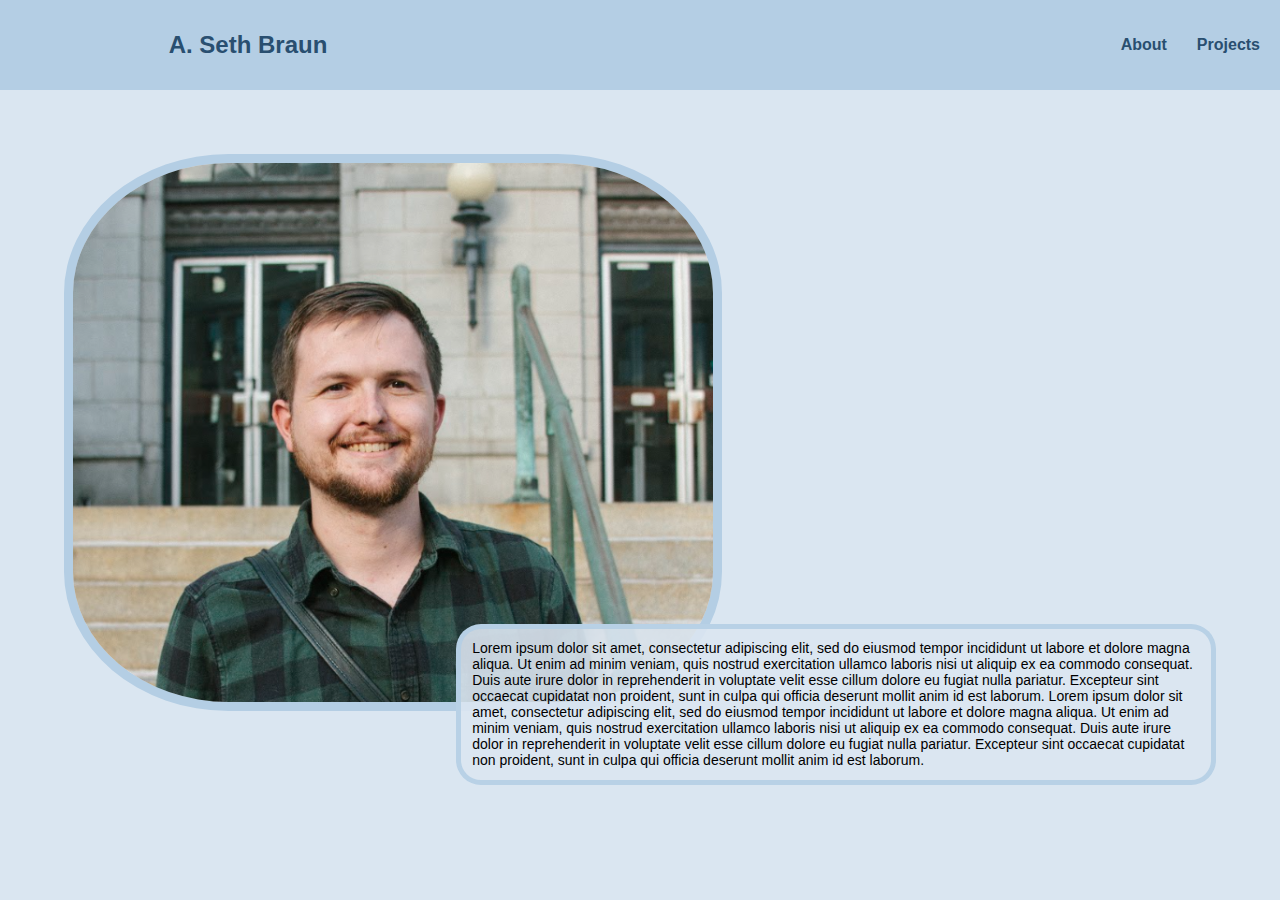
==== index.html @ 4609324b "Single-page Working Prototype" ====
<!DOCTYPE html>
<html lang="en">
<head>
    <meta charset="UTF-8">
    <meta http-equiv="X-UA-Compatible" content="IE=edge">
    <meta name="viewport" content="width=device-width, initial-scale=1.0">
    <link href="./Resources/css/index.css" rel="stylesheet" type="text/css">
    <title>A. Seth Braun</title>
</head>
<body class="flex-container">
    <header>
        <h1>A. Seth Braun</h1>
        <ul>
            <li><a>About</a></li>
            <li><a>Projects</a></li>
        </ul>
    </header>
    <div class="scroll-container">
        <main>
            <div class="profile">
                <img src="./Resources/img/profPic.PNG" alt="Picture of Seth"/>
                <span>
                    Lorem ipsum dolor sit amet, consectetur adipiscing elit, 
                    sed do eiusmod tempor incididunt ut labore et dolore magna aliqua. 
                    Ut enim ad minim veniam, quis nostrud exercitation ullamco laboris 
                    nisi ut aliquip ex ea commodo consequat. Duis aute irure dolor in 
                    reprehenderit in voluptate velit esse cillum dolore eu fugiat nulla 
                    pariatur. Excepteur sint occaecat cupidatat non proident, sunt in 
                    culpa qui officia deserunt mollit anim id est laborum.

                    Lorem ipsum dolor sit amet, consectetur adipiscing elit, 
                    sed do eiusmod tempor incididunt ut labore et dolore magna aliqua. 
                    Ut enim ad minim veniam, quis nostrud exercitation ullamco laboris 
                    nisi ut aliquip ex ea commodo consequat. Duis aute irure dolor in 
                    reprehenderit in voluptate velit esse cillum dolore eu fugiat nulla 
                    pariatur. Excepteur sint occaecat cupidatat non proident, sunt in 
                    culpa qui officia deserunt mollit anim id est laborum.
                </span>
            </div>
        </main>
        <footer>
            <ul class="footerinfo">
                <li><a>asethbraun@gmail.com</a></li>
                <li><a>©2022 Allen Seth Braun</a></li>
            </ul>
        </footer>
    </div>
</body>
</html>
---- Resources/css/index.css ----
*{
    font-family: Arial, Helvetica, sans-serif;
    margin: 0px;
    padding: 0px;
}

html{
    width: 100vw;
}

body{
    flex-direction: column;
    overflow: hidden;
    height: 100vh;
}

header{
    display: flex;
    flex: 1 0 auto;
    align-items: center;
    height: 10vh;
    width: 100%;
    background-color: hsla(208, 47%, 80%);
    color: hsl(208, 47%, 30%);
    text-align: center;
    box-sizing: border-box;
    padding: 5px;
}

header h1{
    flex: 1 0 auto;
    margin: 0 10px;
    font-weight: 750;
    font-size: 1.5rem;
}

header ul{
    flex: 2 0 auto;
    display: flex;
    justify-content: flex-end;
}

header li{
    list-style-type: none;
    padding: 10px;
    font-size: 1rem;
    margin: 5px;
    border-radius: 10px;
    font-weight: 750;
}

header li:hover{
    background-color: hsl(208, 47%, 40%);
    color: hsl(208, 47%, 80%);
}

.scroll-container{
    height: 90vh;
    flex: 1 1 auto;
    overflow-y: auto;
    flex-direction: column;
}

main{
    width: 100%;
    /*position: relative;
    display: block;*/
    /*margin-top: 150px;*/
}

.profile{
    background-color: hsl(208, 47%, 90%);
    padding: 5%;
    width: 100%;
    box-sizing: border-box;
    height: 1000px;
}

.profile img{
    float: left;
    clear: none;
    display: block;
    border: 1vh hsl(208, 47%, 80%) solid;
    border-radius: 25%;
    width: 50vw;
    height: auto;
    margin-left: auto;
    margin-right: auto;
}

.profile span{
    float: right;
    clear: right;
    position: relative;
    overflow: scroll;
    box-sizing: border-box;
    padding: 1%;
    top: -10%;
    width: 66%;
    margin-top: 0%;
    font-size: 0.875rem;
    background-color: hsl(208, 47%, 90%, 90%);
    border: 5px solid hsla(208, 47%, 80%, 90%);
    border-radius: 25px;
}

footer{
    display: flex;
    height: auto;
    width: 100%;
}

.footerinfo{
    background-color: hsla(208, 47%, 70%);
    flex: 1 1 0%;
    display: flex;
    flex-flow: row wrap;
    text-align: center;
    align-items: center;
}

.footerinfo li{
    flex: 1 0 0;
    list-style-type: none;
    padding: 10px;
    font-size: 1rem;
    width: 20vw;
    margin: 5px;
    border-radius: 10px;
}
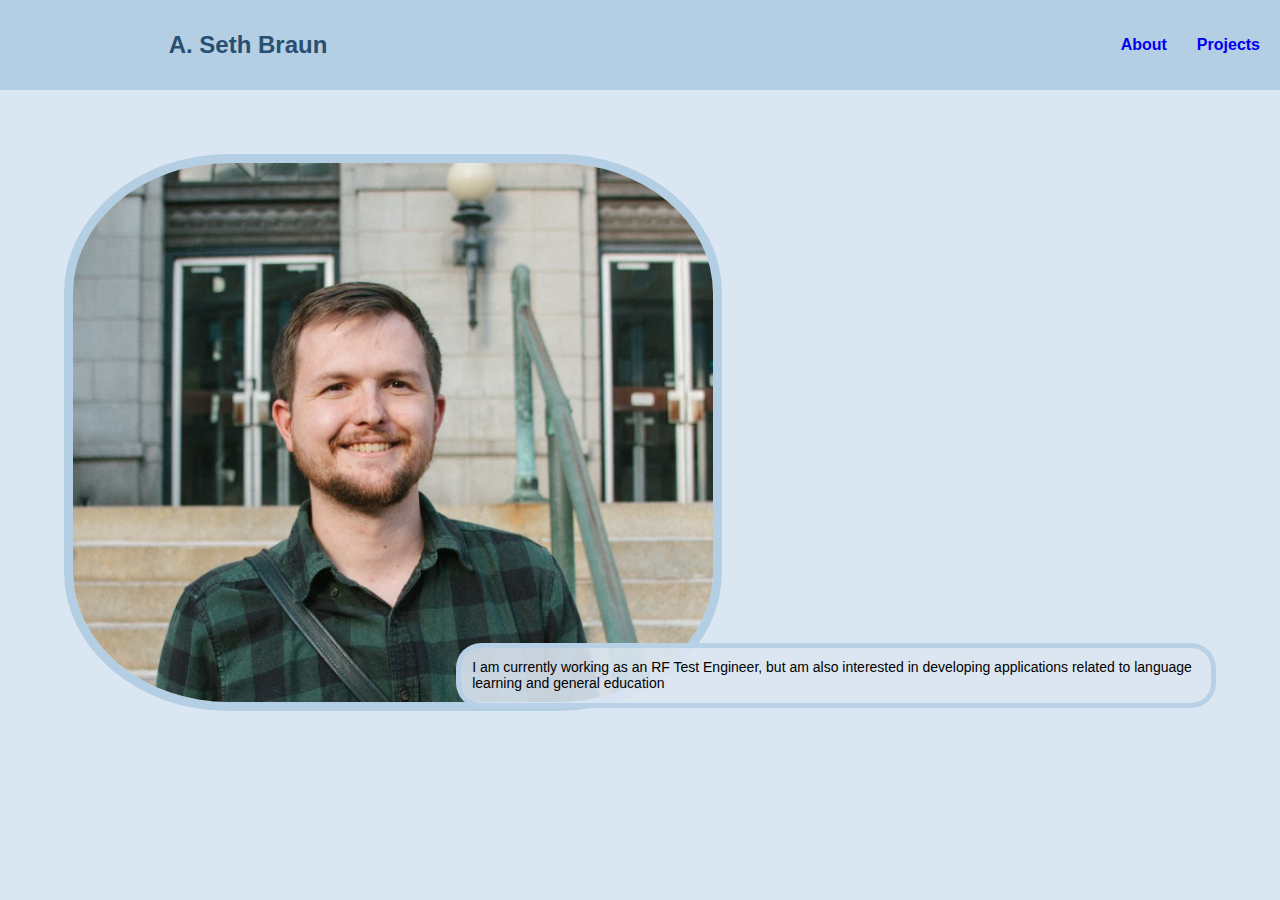
==== commit 3ca1465c: "Fixed scrolling problem on mobile" ====
--- a/index.html
+++ b/index.html
@@ -11,8 +11,8 @@
     <header>
         <h1>A. Seth Braun</h1>
         <ul>
-            <li><a>About</a></li>
-            <li><a>Projects</a></li>
+            <li><a href="./about.html">About</a></li>
+            <li><a href = "./projects.html">Projects</a></li>
         </ul>
     </header>
     <div class="scroll-container">
@@ -20,21 +20,9 @@
             <div class="profile">
                 <img src="./Resources/img/profPic.PNG" alt="Picture of Seth"/>
                 <span>
-                    Lorem ipsum dolor sit amet, consectetur adipiscing elit, 
-                    sed do eiusmod tempor incididunt ut labore et dolore magna aliqua. 
-                    Ut enim ad minim veniam, quis nostrud exercitation ullamco laboris 
-                    nisi ut aliquip ex ea commodo consequat. Duis aute irure dolor in 
-                    reprehenderit in voluptate velit esse cillum dolore eu fugiat nulla 
-                    pariatur. Excepteur sint occaecat cupidatat non proident, sunt in 
-                    culpa qui officia deserunt mollit anim id est laborum.
-
-                    Lorem ipsum dolor sit amet, consectetur adipiscing elit, 
-                    sed do eiusmod tempor incididunt ut labore et dolore magna aliqua. 
-                    Ut enim ad minim veniam, quis nostrud exercitation ullamco laboris 
-                    nisi ut aliquip ex ea commodo consequat. Duis aute irure dolor in 
-                    reprehenderit in voluptate velit esse cillum dolore eu fugiat nulla 
-                    pariatur. Excepteur sint occaecat cupidatat non proident, sunt in 
-                    culpa qui officia deserunt mollit anim id est laborum.
+                    I am currently working as an RF Test Engineer, 
+                    but am also interested in developing applications related 
+                    to language learning and general education 
                 </span>
             </div>
         </main>
--- a/Resources/css/index.css
+++ b/Resources/css/index.css
@@ -2,6 +2,14 @@
     font-family: Arial, Helvetica, sans-serif;
     margin: 0px;
     padding: 0px;
+}
+
+a:link { 
+    text-decoration: none;
+}
+
+a:visited{
+    color: hsl(208, 47%, 30%);
 }
 
 html{
@@ -10,13 +18,14 @@
 
 body{
     flex-direction: column;
-    overflow: hidden;
+    /*overflow: hidden;*/
     height: 100vh;
 }
 
 header{
     display: flex;
     flex: 1 0 auto;
+    position: sticky;
     align-items: center;
     height: 10vh;
     width: 100%;
@@ -63,18 +72,19 @@
 
 main{
     width: 100%;
-    /*position: relative;
-    display: block;*/
-    /*margin-top: 150px;*/
+    background-color: hsl(208, 47%, 90%);
+    height: 100%;
 }
+
 
 .profile{
     background-color: hsl(208, 47%, 90%);
     padding: 5%;
     width: 100%;
     box-sizing: border-box;
-    height: 1000px;
-}
+    height: 100%;
+}    
+
 
 .profile img{
     float: left;
@@ -92,7 +102,7 @@
     float: right;
     clear: right;
     position: relative;
-    overflow: scroll;
+    /*overflow: scroll;*/
     box-sizing: border-box;
     padding: 1%;
     top: -10%;
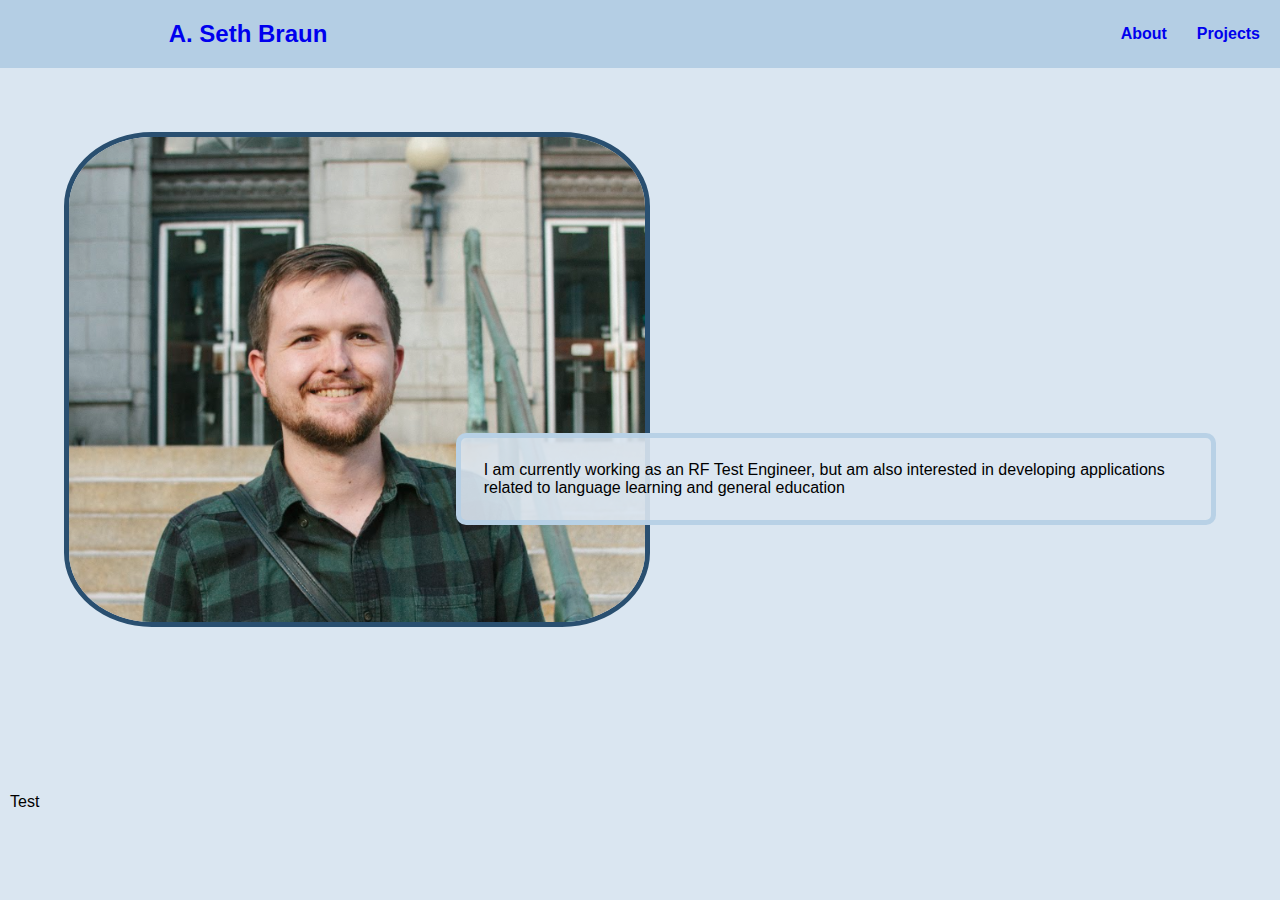
==== commit 10cfd2a6: "Updated Anchor styling and added anchor to heading to return to index\" ====
--- a/index.html
+++ b/index.html
@@ -9,7 +9,7 @@
 </head>
 <body class="flex-container">
     <header>
-        <h1>A. Seth Braun</h1>
+        <h1><a href="./index.html">A. Seth Braun</a></h1>
         <ul>
             <li><a href="./about.html">About</a></li>
             <li><a href = "./projects.html">Projects</a></li>
@@ -25,11 +25,18 @@
                     to language learning and general education 
                 </span>
             </div>
+            <div class="content">
+                Test
+            </div>
         </main>
         <footer>
             <ul class="footerinfo">
                 <li><a>asethbraun@gmail.com</a></li>
-                <li><a>©2022 Allen Seth Braun</a></li>
+                <li><a>©
+                    <script>
+                        document.write(/\d{4/.exec(Date())[0])
+                    </script>
+                    2022 Allen Seth Braun</a></li>
             </ul>
         </footer>
     </div>
--- a/Resources/css/index.css
+++ b/Resources/css/index.css
@@ -8,8 +8,8 @@
     text-decoration: none;
 }
 
-a:visited{
-    color: hsl(208, 47%, 30%);
+a:visited, a:hover{
+    color: inherit;
 }
 
 html{
@@ -18,8 +18,8 @@
 
 body{
     flex-direction: column;
-    /*overflow: hidden;*/
     height: 100vh;
+    display: flex;
 }
 
 header{
@@ -27,7 +27,7 @@
     flex: 1 0 auto;
     position: sticky;
     align-items: center;
-    height: 10vh;
+    height: 5vh;
     width: 100%;
     background-color: hsla(208, 47%, 80%);
     color: hsl(208, 47%, 30%);
@@ -71,18 +71,21 @@
 }
 
 main{
+    flex: 1 1 0;
     width: 100%;
     background-color: hsl(208, 47%, 90%);
     height: 100%;
+    display: flex;
+    flex-direction: column;
 }
 
 
 .profile{
+    flex: 1 1 0;
     background-color: hsl(208, 47%, 90%);
     padding: 5%;
     width: 100%;
     box-sizing: border-box;
-    height: 100%;
 }    
 
 
@@ -90,34 +93,40 @@
     float: left;
     clear: none;
     display: block;
-    border: 1vh hsl(208, 47%, 80%) solid;
-    border-radius: 25%;
-    width: 50vw;
+    border: 5px hsl(208, 47%, 30%) solid;
+    border-radius: 15%;
+    width: 50%;
     height: auto;
     margin-left: auto;
     margin-right: auto;
 }
 
 .profile span{
+    text-align: left;
     float: right;
     clear: right;
     position: relative;
-    /*overflow: scroll;*/
     box-sizing: border-box;
-    padding: 1%;
-    top: -10%;
+    padding: 2%;
+    top: -33%;
     width: 66%;
     margin-top: 0%;
-    font-size: 0.875rem;
+    font-size: 1rem;
     background-color: hsl(208, 47%, 90%, 90%);
     border: 5px solid hsla(208, 47%, 80%, 90%);
-    border-radius: 25px;
+    border-radius: 10px;
+}
+
+.content{
+    flex: 1 1 0;
+    padding: 10px;
 }
 
 footer{
     display: flex;
     height: auto;
     width: 100%;
+    font-weight: bold;
 }
 
 .footerinfo{
@@ -137,4 +146,12 @@
     width: 20vw;
     margin: 5px;
     border-radius: 10px;
+}
+
+.about-info{
+    padding: 10px;
+}
+
+.project-info{
+    padding: 10px;
 }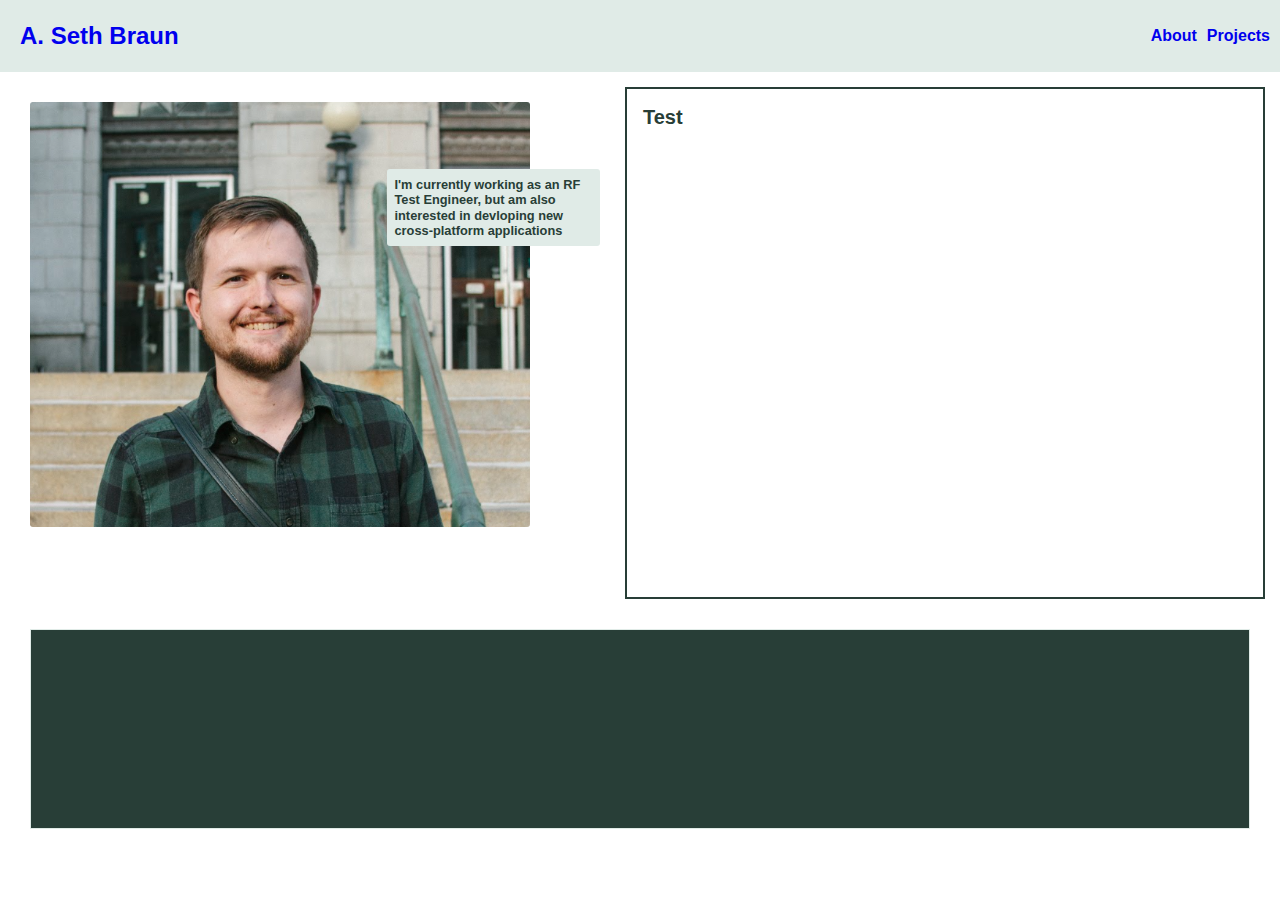
==== commit 18b55215: "Changed color scheme, added canvas for future minigame, fixed responsive design problems" ====
--- a/index.html
+++ b/index.html
@@ -5,6 +5,8 @@
     <meta http-equiv="X-UA-Compatible" content="IE=edge">
     <meta name="viewport" content="width=device-width, initial-scale=1.0">
     <link href="./Resources/css/index.css" rel="stylesheet" type="text/css">
+    <link rel="shortcut icon" href="./Resources/img/profPic.PNG">
+    <script src="./Resources/js/index.js" defer></script>
     <title>A. Seth Braun</title>
 </head>
 <body class="flex-container">
@@ -18,25 +20,28 @@
     <div class="scroll-container">
         <main>
             <div class="profile">
-                <img src="./Resources/img/profPic.PNG" alt="Picture of Seth"/>
-                <span>
-                    I am currently working as an RF Test Engineer, 
-                    but am also interested in developing applications related 
-                    to language learning and general education 
-                </span>
+                <div id="profPic">
+                    <img src="./Resources/img/profPic.PNG" alt="Picture of Seth"/>
+                </div>
+                <div id="bio">
+                    I'm currently working as an RF Test Engineer, 
+                    but am also interested in devloping new 
+                    cross-platform applications
+                </div>
             </div>
             <div class="content">
                 Test
             </div>
+            <canvas id="game" >Canvas not supported</canvas>
         </main>
         <footer>
             <ul class="footerinfo">
                 <li><a>asethbraun@gmail.com</a></li>
                 <li><a>©
                     <script>
-                        document.write(/\d{4/.exec(Date())[0])
+                        document.write(/\d{4}/.exec(Date())[0])
                     </script>
-                    2022 Allen Seth Braun</a></li>
+                    Allen Seth Braun</a></li>
             </ul>
         </footer>
     </div>
--- a/Resources/css/index.css
+++ b/Resources/css/index.css
@@ -1,5 +1,13 @@
+:root{
+    --light-patina: hsl(161, 21%, 90%);
+    --dark-patina: hsl(161, 21%, 20%);
+}
+
 *{
     font-family: Arial, Helvetica, sans-serif;
+    line-height: 1.2;
+    letter-spacing: .12;
+    word-spacing: .16;
     margin: 0px;
     padding: 0px;
 }
@@ -14,11 +22,12 @@
 
 html{
     width: 100vw;
+    background-color: white;
 }
 
 body{
     flex-direction: column;
-    height: 100vh;
+    height: 100%;
     display: flex;
 }
 
@@ -27,125 +36,144 @@
     flex: 1 0 auto;
     position: sticky;
     align-items: center;
-    height: 5vh;
+    height: 8vh;
     width: 100%;
-    background-color: hsla(208, 47%, 80%);
-    color: hsl(208, 47%, 30%);
-    text-align: center;
+    background-color: var(--light-patina);/*hsla(208, 47%, 90%);*/
+    color: var(--dark-patina); /*hsl(208, 47%, 30%);*/
     box-sizing: border-box;
     padding: 5px;
+    justify-content: flex-start;
 }
 
 header h1{
-    flex: 1 0 auto;
-    margin: 0 10px;
-    font-weight: 750;
+    flex: 2 0 auto;
+    margin-left: 15px;
+    font-weight: 700;
     font-size: 1.5rem;
 }
 
 header ul{
-    flex: 2 0 auto;
+    text-align: center;
+    flex: 1 1 auto;
     display: flex;
     justify-content: flex-end;
 }
 
 header li{
     list-style-type: none;
-    padding: 10px;
+    padding: 5px;
     font-size: 1rem;
-    margin: 5px;
-    border-radius: 10px;
-    font-weight: 750;
+    margin: 0px;
+    border-radius: 5px;
+    font-weight: 650;
 }
 
 header li:hover{
-    background-color: hsl(208, 47%, 40%);
-    color: hsl(208, 47%, 80%);
+    background-color: var(--dark-patina);
+    color: white;
 }
 
 .scroll-container{
-    height: 90vh;
-    flex: 1 1 auto;
+    height: 92vh;
+    width: 100vw;
     overflow-y: auto;
     flex-direction: column;
+    box-sizing: border-box;
 }
 
 main{
     flex: 1 1 0;
     width: 100%;
-    background-color: hsl(208, 47%, 90%);
-    height: 100%;
     display: flex;
-    flex-direction: column;
+    flex-flow: row wrap;
+    justify-content: flex-start;
+    position: relative;
+    min-height: 100%;
+    color: var(--dark-patina);
 }
 
 
 .profile{
-    flex: 1 1 0;
-    background-color: hsl(208, 47%, 90%);
-    padding: 5%;
+    padding: 30px;
     width: 100%;
+    max-width: 610px;
+    max-height: 485px;
     box-sizing: border-box;
+    position: relative;
 }    
 
+#profPic{
+    max-width: 500px;
+    width: 100%;
+    height: 100%;
+}
 
 .profile img{
-    float: left;
-    clear: none;
-    display: block;
-    border: 5px hsl(208, 47%, 30%) solid;
-    border-radius: 15%;
-    width: 50%;
-    height: auto;
-    margin-left: auto;
-    margin-right: auto;
+    border-radius: 3px;
+    max-width: 100%;
+    height: 100%;
 }
 
-.profile span{
+#bio{
+    position: absolute;
+    overflow-y: auto;
     text-align: left;
-    float: right;
-    clear: right;
-    position: relative;
     box-sizing: border-box;
-    padding: 2%;
-    top: -33%;
-    width: 66%;
-    margin-top: 0%;
-    font-size: 1rem;
-    background-color: hsl(208, 47%, 90%, 90%);
-    border: 5px solid hsla(208, 47%, 80%, 90%);
-    border-radius: 10px;
+    padding: .5rem;
+    width: 35%;
+    right: 10px;
+    top: 20%;
+    max-height: 70%;
+    max-width: 400px;
+    font-size: .8rem;
+    font-weight: 600;
+    background-color: var(--light-patina);
+    border-radius: 3px;
 }
 
 .content{
-    flex: 1 1 0;
-    padding: 10px;
+    padding: 1rem;
+    margin: 15px;
+    flex: 1 0 auto;
+    font-weight: 550;
+    font-size: 1.25rem;
+    box-sizing: border-box;
+    border: 2px solid var(--dark-patina);
+}
+
+#game{
+    box-sizing: border-box;
+    margin: 15px 30px;
+    border: 1px solid var(--light-patina);
+    height: 200px;
+    width: 100%;
+    background-color: var(--dark-patina);
 }
 
 footer{
     display: flex;
-    height: auto;
+    flex-flow: row wrap;
     width: 100%;
-    font-weight: bold;
+    font-weight: 650;
 }
 
 .footerinfo{
-    background-color: hsla(208, 47%, 70%);
+    background-color: var(--light-patina);
+    color: var(--dark-patina);
     flex: 1 1 0%;
     display: flex;
     flex-flow: row wrap;
     text-align: center;
     align-items: center;
+    justify-content: flex-end;
 }
 
 .footerinfo li{
-    flex: 1 0 0;
+    flex: 0 1 auto;
     list-style-type: none;
     padding: 10px;
-    font-size: 1rem;
-    width: 20vw;
+    font-size: .75rem;
     margin: 5px;
-    border-radius: 10px;
 }
 
 .about-info{
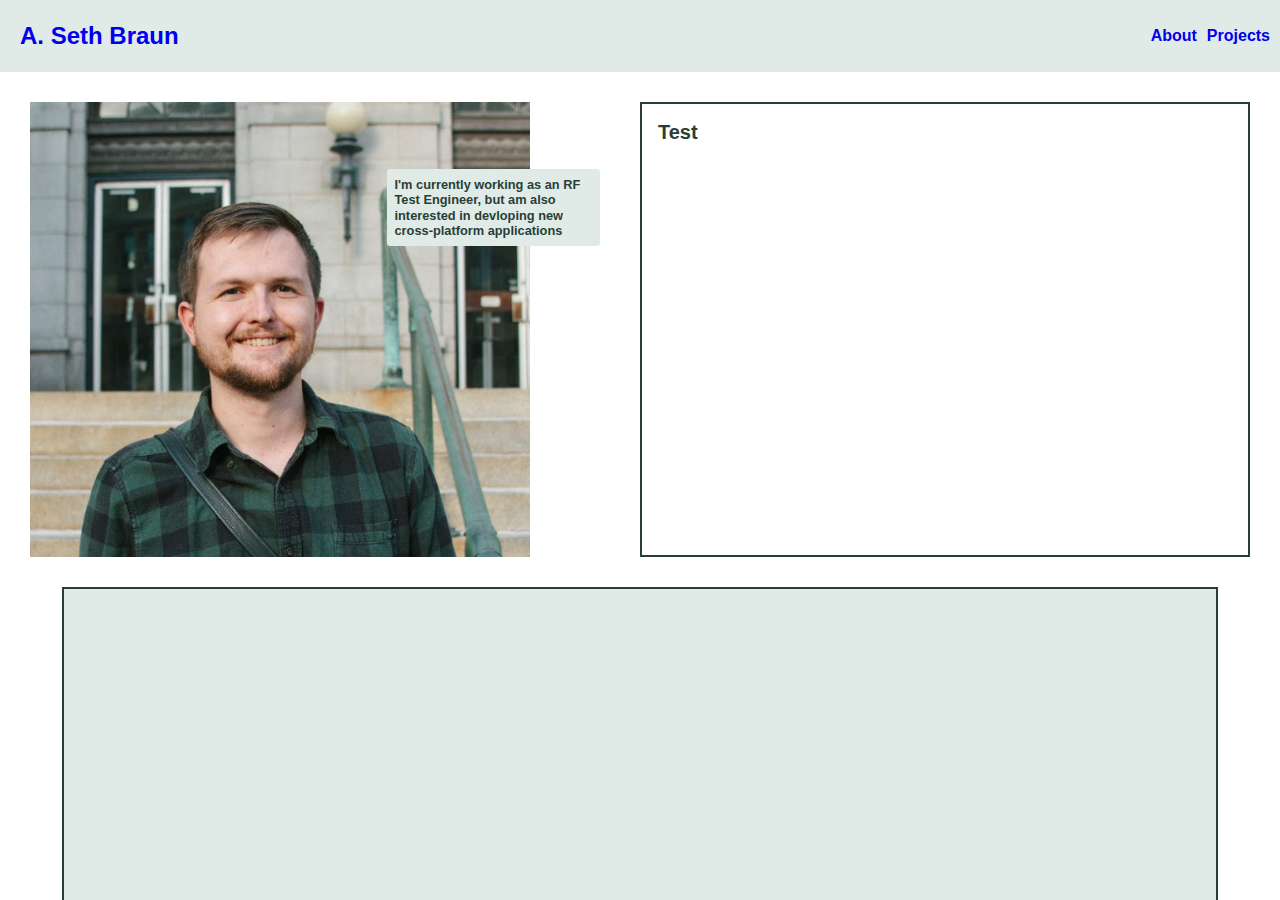
==== commit a67c783d: "Updated possum game to have responsive canvas size and clear previous image. Fixed formatting for mo" ====
--- a/index.html
+++ b/index.html
@@ -32,7 +32,11 @@
             <div class="content">
                 Test
             </div>
-            <canvas id="game" >Canvas not supported</canvas>
+            <div id="gamebox">
+                <canvas id="game" tabindex="0">
+                    Game not supported in your browser
+                </canvas>
+            </div>
         </main>
         <footer>
             <ul class="footerinfo">
--- a/Resources/css/index.css
+++ b/Resources/css/index.css
@@ -94,7 +94,7 @@
 
 
 .profile{
-    padding: 30px;
+    padding: 30px 30px 0px 30px;
     width: 100%;
     max-width: 610px;
     max-height: 485px;
@@ -106,11 +106,14 @@
     max-width: 500px;
     width: 100%;
     height: 100%;
+    overflow: hidden;
+    display: flex;
+    align-items: center;
+    justify-content: center;
 }
 
 .profile img{
     border-radius: 3px;
-    max-width: 100%;
     height: 100%;
 }
 
@@ -133,7 +136,7 @@
 
 .content{
     padding: 1rem;
-    margin: 15px;
+    margin: 30px 30px 0px 30px;
     flex: 1 0 auto;
     font-weight: 550;
     font-size: 1.25rem;
@@ -141,13 +144,19 @@
     border: 2px solid var(--dark-patina);
 }
 
+#gamebox{
+    margin: 30px;
+    flex: 1 0 auto;
+    box-sizing: border-box;
+    display: flex;
+    align-items: center;
+    justify-content: center;
+}
+
 #game{
     box-sizing: border-box;
-    margin: 15px 30px;
-    border: 1px solid var(--light-patina);
-    height: 200px;
-    width: 100%;
-    background-color: var(--dark-patina);
+    border: 2px solid var(--dark-patina);
+    background-color: var(--light-patina);
 }
 
 footer{
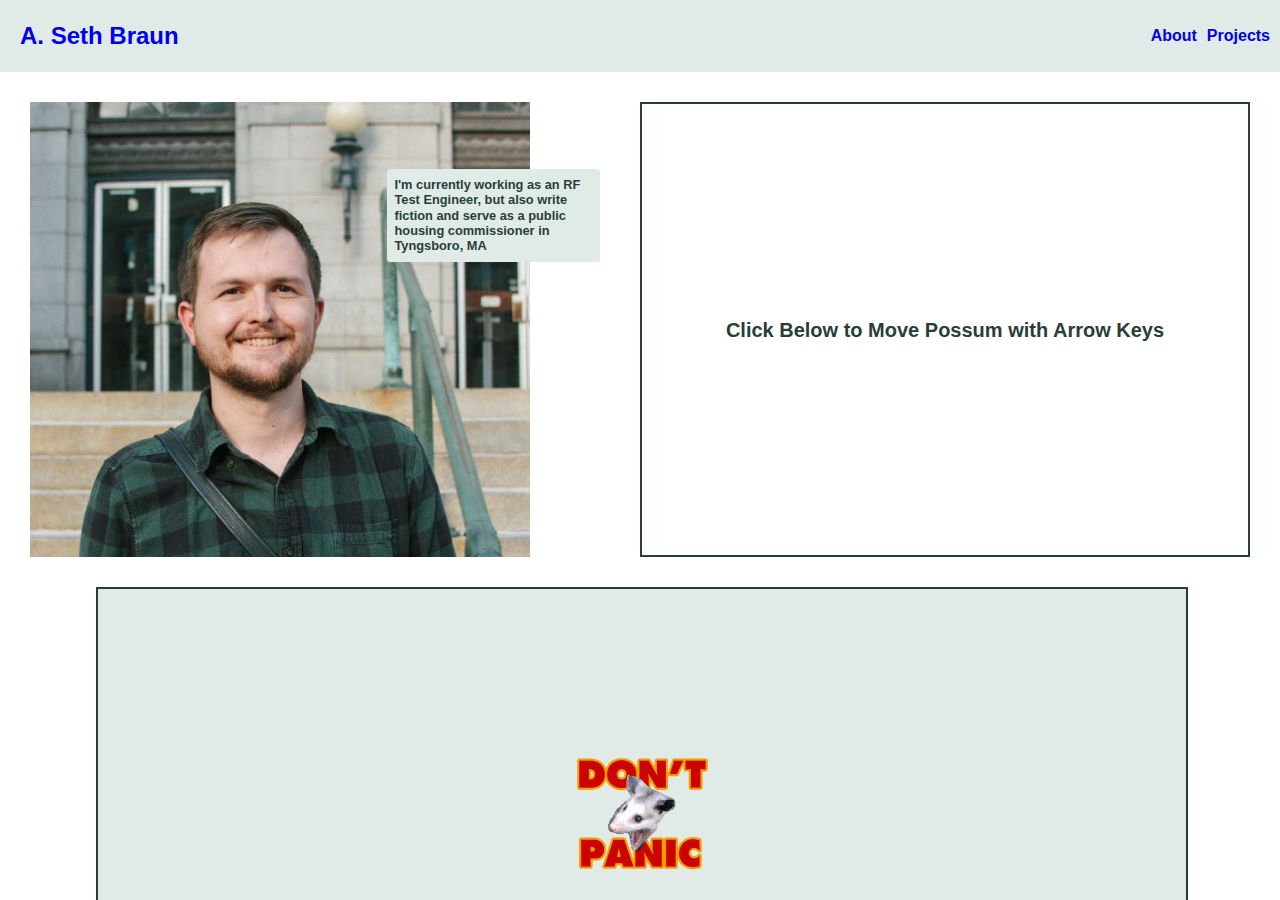
==== commit 5fa5ec4a: "updated bio, possum game, and content text" ====
--- a/index.html
+++ b/index.html
@@ -25,12 +25,12 @@
                 </div>
                 <div id="bio">
                     I'm currently working as an RF Test Engineer, 
-                    but am also interested in devloping new 
-                    cross-platform applications
+                    but also write fiction and serve as a public housing 
+                    commissioner in Tyngsboro, MA
                 </div>
             </div>
             <div class="content">
-                Test
+               <p>Click Below to Move Possum with Arrow Keys</p>
             </div>
             <div id="gamebox">
                 <canvas id="game" tabindex="0">
--- a/Resources/css/index.css
+++ b/Resources/css/index.css
@@ -135,6 +135,7 @@
 }
 
 .content{
+    display: flex;
     padding: 1rem;
     margin: 30px 30px 0px 30px;
     flex: 1 0 auto;
@@ -142,10 +143,12 @@
     font-size: 1.25rem;
     box-sizing: border-box;
     border: 2px solid var(--dark-patina);
+    justify-content: center;
+    align-items: center;
 }
 
 #gamebox{
-    margin: 30px;
+    margin: 30px 7.5%;
     flex: 1 0 auto;
     box-sizing: border-box;
     display: flex;
